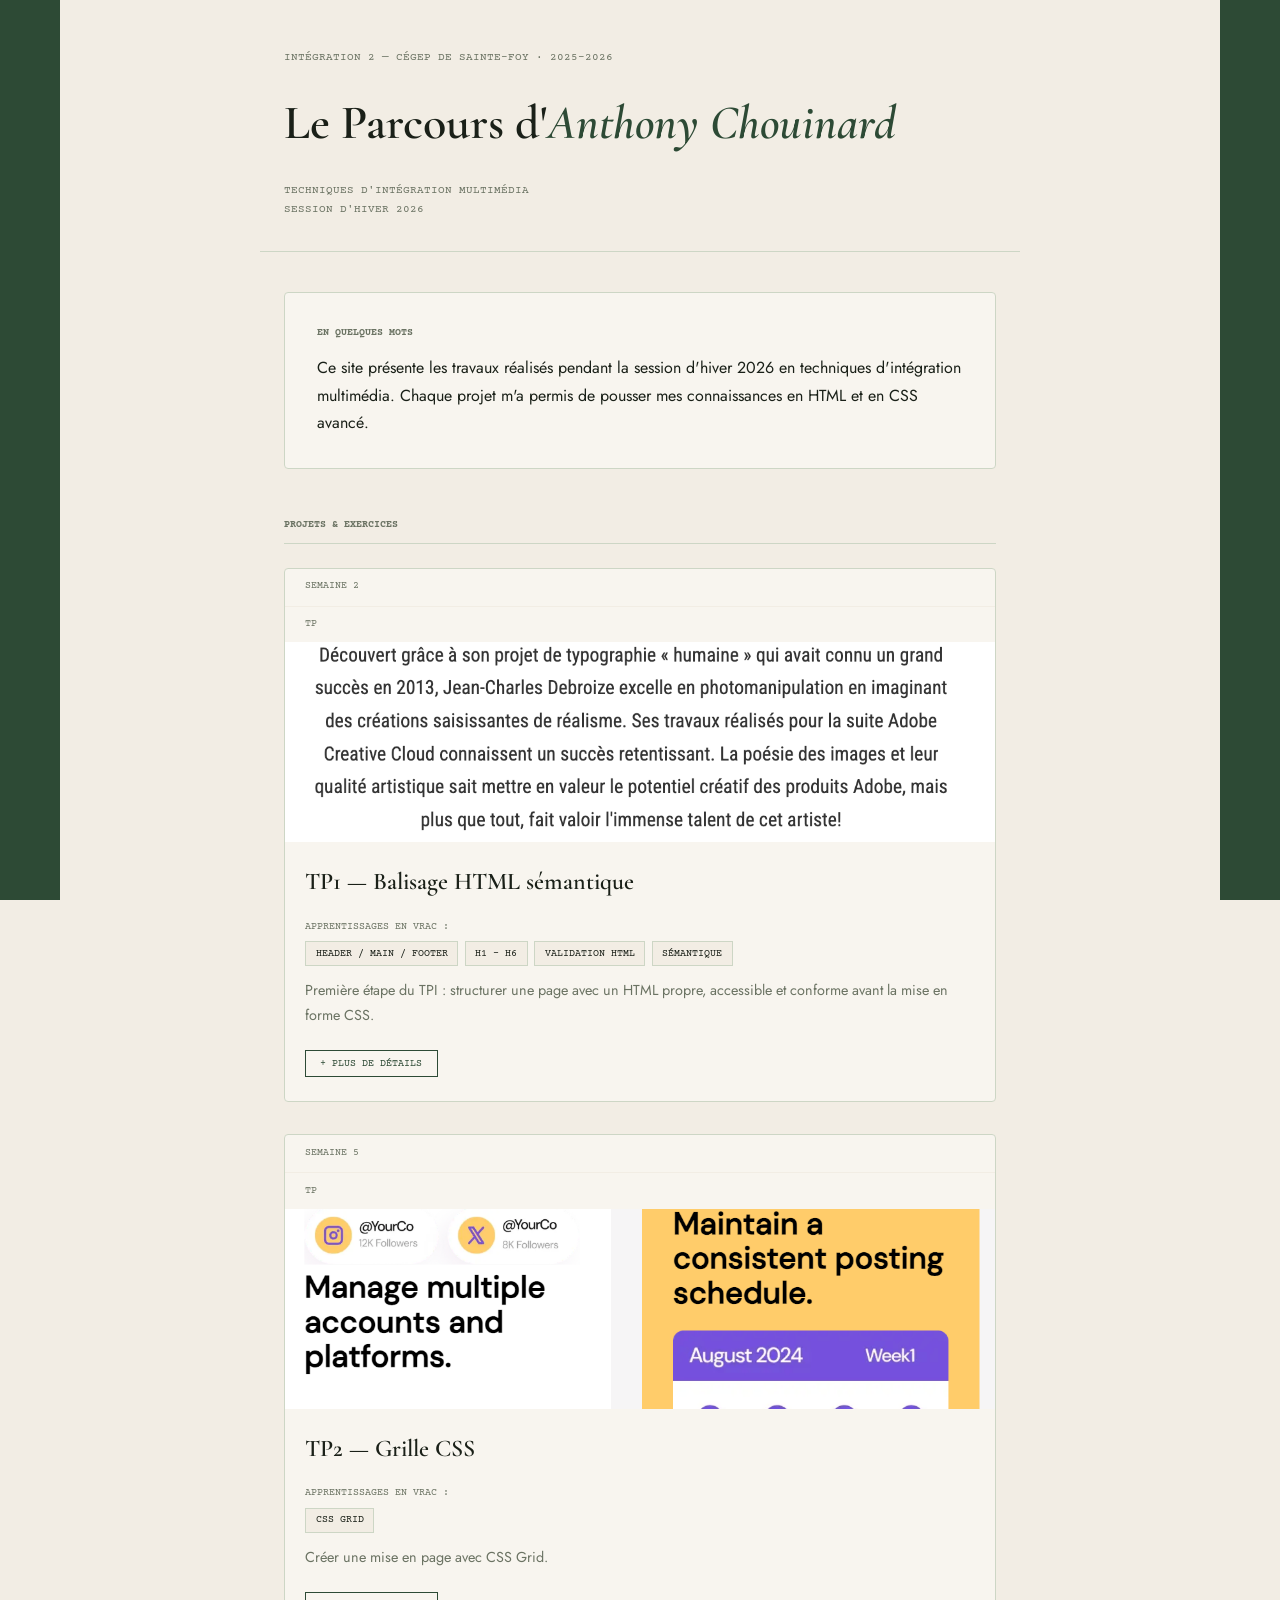
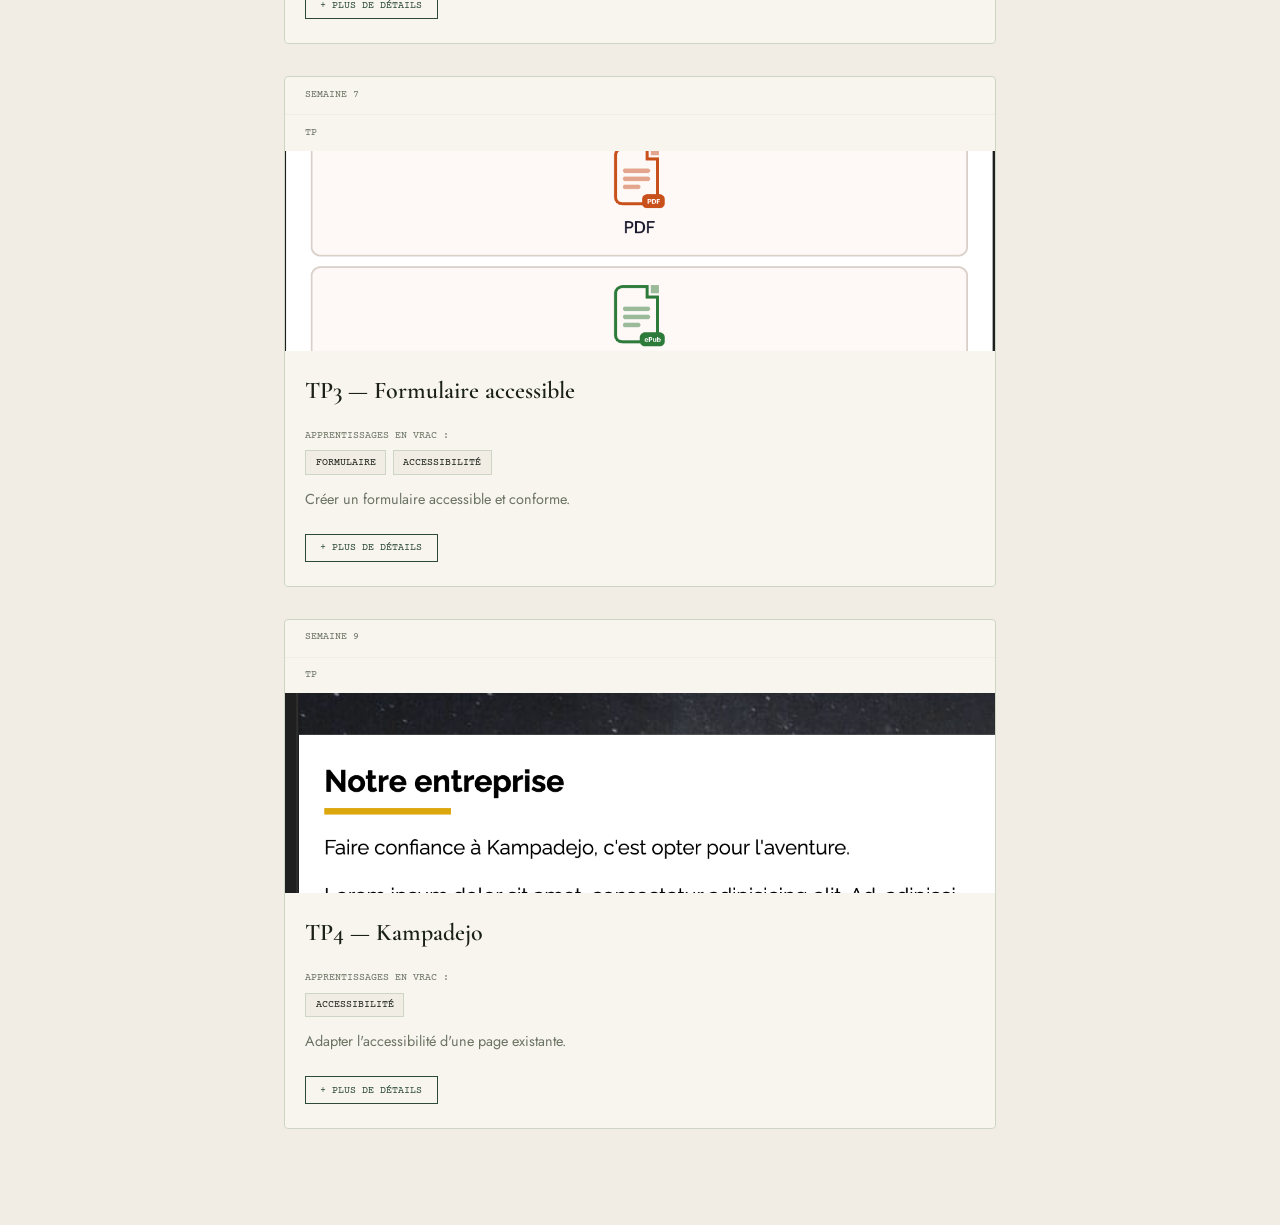
==== index.html @ 9b3adbb3 "porfolio complet" ====
<!doctype html>
<html lang="fr">
  <head>
    <meta charset="UTF-8" />
    <meta name="viewport" content="width=device-width, initial-scale=1.0" />
    <link rel="stylesheet" href="style.css" />
    <title>Portfolio d'Anthony Chouinard</title>
  </head>
  <body class="body">

    <div class="bande-gauche"></div>
    <div class="bande-droite"></div>

    <header class="header">
      <p class="header__eyebrow">Intégration 2 — Cégep de Sainte-Foy · 2025-2026</p>
      <h1 class="header__h1">Le Parcours d'<span>Anthony Chouinard</span></h1>
      <p class="header__p">Techniques d'intégration multimédia</p>
      <p class="header__p">Session d'hiver 2026</p>
    </header>

    <main class="main">

      <!-- Présentation -->
      <section class="main__section" id="section__presentation">
        <h2 class="main__h2">En quelques mots</h2>
        <p class="main__p">
          Ce site présente les travaux réalisés pendant la session d'hiver 2026
          en techniques d'intégration multimédia. Chaque projet m'a permis
          de pousser mes connaissances en HTML et en CSS avancé.
        </p>
      </section>

      <!-- Projets -->
      <section class="main__section" id="section__projet">
        <h2 class="main__h2">Projets &amp; exercices</h2>

        <!-- TP 1 -->
        <section class="section__tp" id="section__tp1">
          <h3 class="main__h3">Semaine 2</h3>
          <h3 class="main__h3">TP</h3>
          <img class="main__img" src="tp1.png" alt="Capture du TP1" />
          <h2 class="h2">TP1 — Balisage HTML sémantique</h2>
          <h3 class="h3">Apprentissages en vrac :</h3>
          <ul class="liste__apprentissage">
            <li class="apprentissage__element">Header / Main / Footer</li>
            <li class="apprentissage__element">H1 – H6</li>
            <li class="apprentissage__element">Validation HTML</li>
            <li class="apprentissage__element">Sémantique</li>
          </ul>
          <p class="main__p">
            Première étape du TPI : structurer une page avec un HTML propre,
            accessible et conforme avant la mise en forme CSS.
          </p>
          <button class="main__button" href="#">+ Plus de détails</button>
        </section>

        <!-- TP 2 -->
        <section class="section__tp" id="section__tp2">
          <h3 class="main__h3">Semaine 5</h3>
          <h3 class="main__h3">TP</h3>
          <img class="main__img" src="tp2.png" alt="Capture du TP2" />
          <h2 class="h2">TP2 — Grille CSS</h2>
          <h3 class="h3">Apprentissages en vrac :</h3>
          <ul class="liste__apprentissage">
            <li class="apprentissage__element">CSS Grid</li>
          </ul>
          <p class="main__p">Créer une mise en page avec CSS Grid.</p>
          <button class="main__button" href="#">+ Plus de détails</button>
        </section>

        <!-- TP 3 -->
        <section class="section__tp" id="section__tp3">
          <h3 class="main__h3">Semaine 7</h3>
          <h3 class="main__h3">TP</h3>
          <img class="main__img" src="tp3.png" alt="Capture du TP3" />
          <h2 class="h2">TP3 — Formulaire accessible</h2>
          <h3 class="h3">Apprentissages en vrac :</h3>
          <ul class="liste__apprentissage">
            <li class="apprentissage__element">Formulaire</li>
            <li class="apprentissage__element">Accessibilité</li>
          </ul>
          <p class="main__p">Créer un formulaire accessible et conforme.</p>
          <button class="main__button" href="#">+ Plus de détails</button>
        </section>

        <!-- TP 4 -->
        <section class="section__tp" id="section__tp4">
          <h3 class="main__h3">Semaine 9</h3>
          <h3 class="main__h3">TP</h3>
          <img class="main__img" src="tp4.png" alt="Capture du TP4" />
          <h2 class="h2">TP4 — Kampadejo</h2>
          <h3 class="h3">Apprentissages en vrac :</h3>
          <ul class="liste__apprentissage">
            <li class="apprentissage__element">Accessibilité</li>
          </ul>
          <p class="main__p">Adapter l'accessibilité d'une page existante.</p>
          <button class="main__button" href="#">+ Plus de détails</button>
        </section>

      </section>
    </main>

    <script src="transition.js"></script>

  </body>
</html>
---- style.css ----
@import url('https://fonts.googleapis.com/css2?family=Cormorant+Garamond:ital,wght@0,600;1,600&family=Jost:wght@300;400&family=Courier+Prime&display=swap');

/* VARIABLES */
:root {
  --couleur-fond:    #f2ede4;
  --couleur-carte:   #f8f5ef;
  --couleur-bordure: #cdd6c5;
  --couleur-vert:    #2d4a35;
  --couleur-texte:   #1a2018;
  --couleur-gris:    #6b7363;
}

/* RESET */
* {
  margin: 0;
  padding: 0;
  box-sizing: border-box;
}

/* BODY */
.body {
  background-color: var(--couleur-fond);
  color: var(--couleur-texte);
  font-family: 'Jost', sans-serif;
  font-size: 1rem;
  line-height: 1.7;
  opacity: 0;
  animation: entree 0.5s ease forwards;
}

@keyframes entree {
  to { opacity: 1; }
}

.body.page-sortie {
  opacity: 0;
  transition: opacity 0.4s ease;
}

/* BANDES LATÉRALES */
.bande-gauche,
.bande-droite {
  position: fixed;
  top: 0;
  bottom: 0;
  width: 60px;
  background-color: var(--couleur-vert);
  z-index: 10;
}

.bande-gauche { left: 0; }
.bande-droite { right: 0; }

/* HEADER */
.header {
  max-width: 760px;
  margin-left: auto;
  margin-right: auto;
  padding: 3rem 1.5rem 2rem 1.5rem;
  border-bottom: 1px solid var(--couleur-bordure);
}

.header__eyebrow {
  font-family: 'Courier Prime', monospace;
  font-size: 0.7rem;
  text-transform: uppercase;
  color: var(--couleur-gris);
  margin-bottom: 1rem;
}

.header__p {
  font-family: 'Courier Prime', monospace;
  font-size: 0.7rem;
  text-transform: uppercase;
  color: var(--couleur-gris);
}

.header__h1 {
  font-family: 'Cormorant Garamond', serif;
  font-size: 3rem;
  font-weight: 600;
  margin-top: 0.5rem;
  margin-bottom: 1rem;
}

.header__h1 span {
  color: var(--couleur-vert);
  font-style: italic;
}

/* MAIN */
.main {
  max-width: 760px;
  margin-left: auto;
  margin-right: auto;
  padding: 2.5rem 1.5rem 4rem 1.5rem;
}

/* SECTION PRÉSENTATION */
#section__presentation {
  background-color: var(--couleur-carte);
  border: 1px solid var(--couleur-bordure);
  border-radius: 4px;
  padding: 2rem;
  margin-bottom: 3rem;
}

#section__presentation .main__h2 {
  font-family: 'Courier Prime', monospace;
  font-size: 0.65rem;
  text-transform: uppercase;
  color: var(--couleur-gris);
  margin-bottom: 0.75rem;
}

#section__presentation .main__p {
  color: var(--couleur-texte);
}

/* TITRE SECTION PROJETS */
#section__projet .main__h2 {
  font-family: 'Courier Prime', monospace;
  font-size: 0.65rem;
  text-transform: uppercase;
  color: var(--couleur-gris);
  margin-bottom: 1.5rem;
  padding-bottom: 0.5rem;
  border-bottom: 1px solid var(--couleur-bordure);
}

/* CARTES TP — état de départ invisible */
.section__tp {
  background-color: var(--couleur-carte);
  border: 1px solid var(--couleur-bordure);
  border-radius: 4px;
  margin-bottom: 2rem;
  opacity: 0;
  transform: translateY(40px);
  transition: opacity 0.6s ease, transform 0.6s ease;
}

/* Quand JS ajoute .visible, la carte apparaît */
.section__tp.visible {
  opacity: 1;
  transform: translateY(0);
}

/* BANDEAU SEMAINE */
.section__tp .main__h3:first-child {
  font-family: 'Courier Prime', monospace;
  font-size: 0.65rem;
  text-transform: uppercase;
  color: var(--couleur-gris);
  font-weight: 400;
  padding: 0.6rem 1.25rem;
  border-bottom: 1px solid var(--couleur-fond);
}

/* BADGE EXERCICE / TP */
.section__tp .main__h3:nth-child(2) {
  font-family: 'Courier Prime', monospace;
  font-size: 0.6rem;
  text-transform: uppercase;
  color: var(--couleur-gris);
  font-weight: 400;
  padding: 0.6rem 1.25rem;
}

/* IMAGE */
.main__img {
  display: block;
  width: 100%;
  height: 200px;
  object-fit: cover;
  background-color: var(--couleur-bordure);
}

/* TITRE DU TP */
.section__tp .h2 {
  font-family: 'Cormorant Garamond', serif;
  font-size: 1.5rem;
  font-weight: 600;
  padding: 1.25rem 1.25rem 0.25rem 1.25rem;
}

/* SOUS-TITRE APPRENTISSAGES */
.section__tp .h3 {
  font-family: 'Courier Prime', monospace;
  font-size: 0.6rem;
  text-transform: uppercase;
  color: var(--couleur-gris);
  font-weight: 400;
  padding: 0.75rem 1.25rem 0.4rem 1.25rem;
}

/* TAGS */
.liste__apprentissage {
  list-style: none;
  display: flex;
  flex-wrap: wrap;
  gap: 0.4rem;
  padding: 0 1.25rem 0.75rem 1.25rem;
}

.apprentissage__element {
  font-family: 'Courier Prime', monospace;
  font-size: 0.6rem;
  text-transform: uppercase;
  background-color: var(--couleur-fond);
  border: 1px solid var(--couleur-bordure);
  padding: 0.2rem 0.6rem;
}

/* DESCRIPTION */
.section__tp .main__p {
  font-size: 0.9rem;
  color: var(--couleur-gris);
  padding: 0 1.25rem 1.25rem 1.25rem;
}

/* BOUTON */
.main__button {
  margin: 0 1.25rem 1.5rem 1.25rem;
  padding: 0.45rem 0.9rem;
  font-family: 'Courier Prime', monospace;
  font-size: 0.6rem;
  text-transform: uppercase;
  color: var(--couleur-vert);
  background-color: transparent;
  border: 1px solid var(--couleur-vert);
  cursor: pointer;
}

.main__button:hover {
  background-color: var(--couleur-vert);
  color: var(--couleur-fond);
}

/* TABLETTE */
@media (max-width: 900px) {
  .bande-gauche,
  .bande-droite {
    width: 30px;
  }

  .header__h1 {
    font-size: 2.5rem;
  }
}

/* MOBILE */
@media (max-width: 600px) {
  .bande-gauche,
  .bande-droite {
    display: none;
  }

  .header__h1 {
    font-size: 2rem;
  }

  .section__tp .h2 {
    font-size: 1.2rem;
  }
}
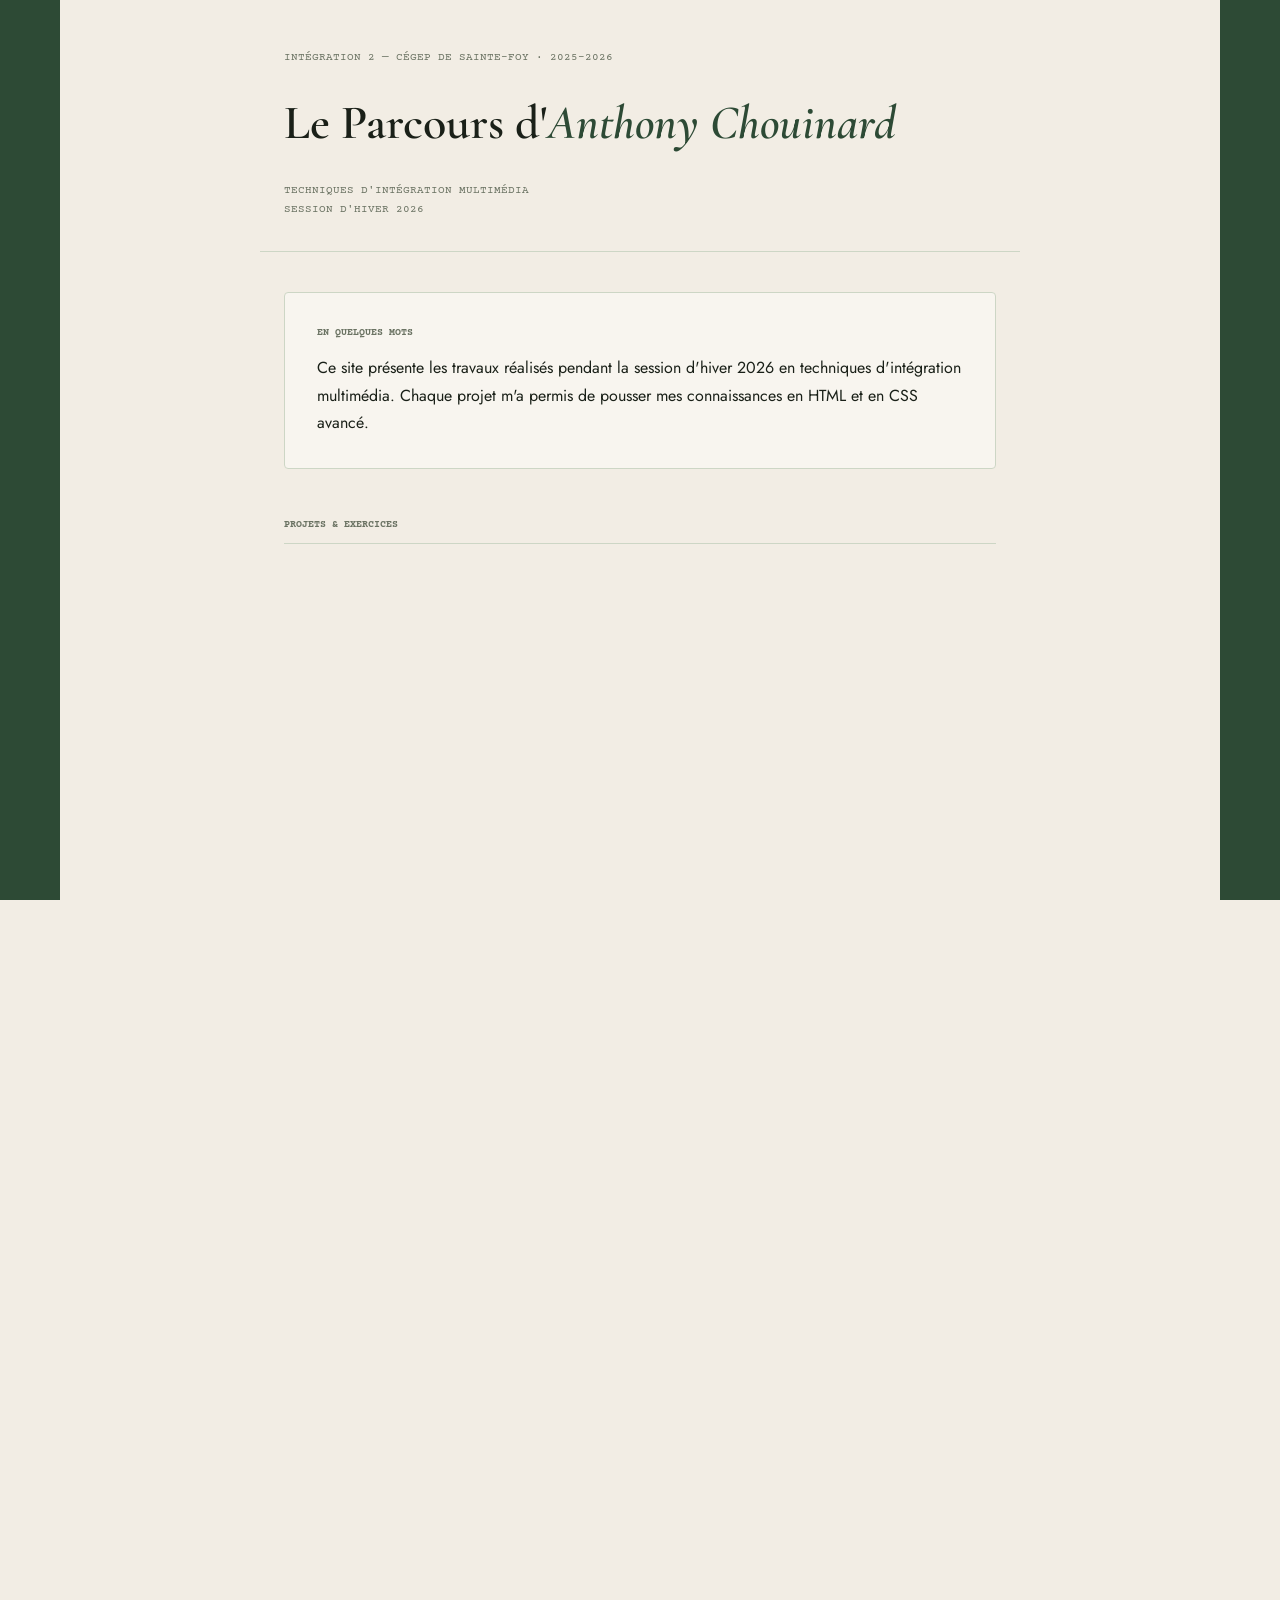
==== commit 653a1562: "changement dans tp4" ====
--- a/index.html
+++ b/index.html
@@ -100,7 +100,6 @@
       </section>
     </main>
 
-    <script src="transition.js"></script>
 
   </body>
 </html>
